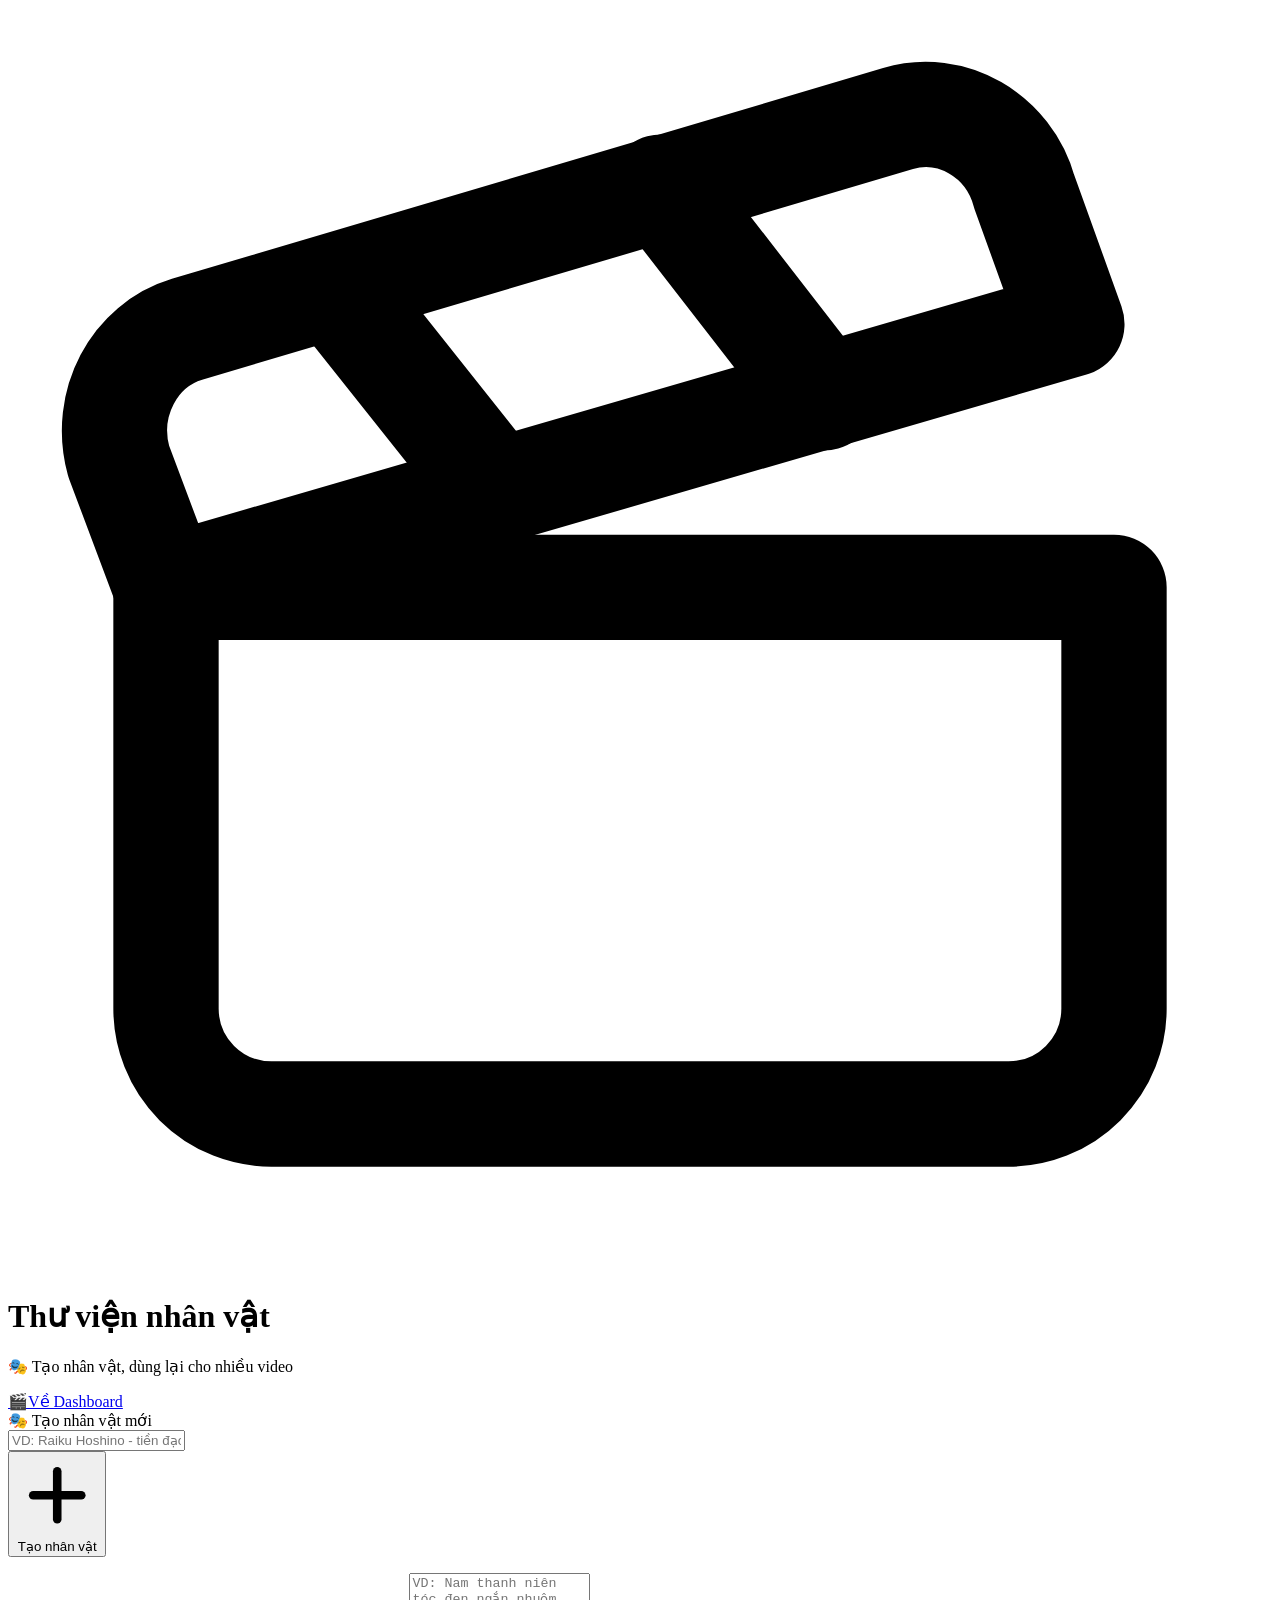
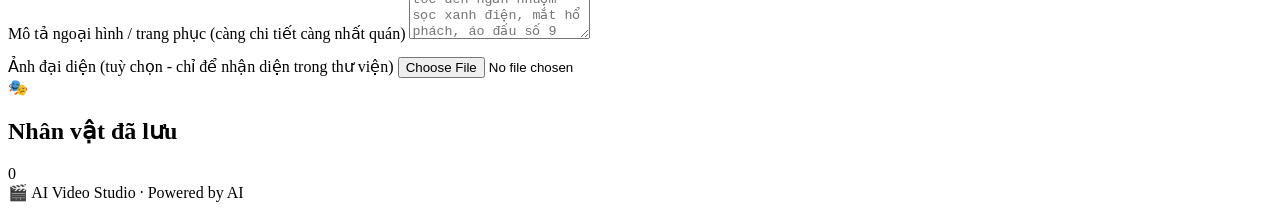
==== src/main/resources/static/characters.html @ ea149bbb "Add reusable character library with auto-detection in scripts and images Introduces a Character enti" ====
<!doctype html>
<html lang="vi">
<head>
  <meta charset="UTF-8" />
  <meta name="viewport" content="width=device-width, initial-scale=1" />
  <title>Thư viện nhân vật — AI Video Studio</title>
  <meta name="description" content="Tạo và lưu nhân vật dùng chung cho nhiều video, chọn khi tạo hoặc sản xuất lại để nhân vật xuất hiện nhất quán." />
  <link rel="preconnect" href="https://fonts.googleapis.com" />
  <link rel="preconnect" href="https://fonts.gstatic.com" crossorigin />
  <link href="https://fonts.googleapis.com/css2?family=Outfit:wght@300;400;500;600;700;800;900&family=Space+Grotesk:wght@400;500;600;700&display=swap" rel="stylesheet" />
  <link rel="stylesheet" href="/css/style.css" />
</head>
<body>
  <div class="film-grain" aria-hidden="true"></div>

  <div class="app">
    <!-- ===== HEADER ===== -->
    <header class="topbar">
      <div class="topbar__brand">
        <div class="topbar__logo-wrap">
          <div class="topbar__logo" aria-hidden="true">
            <svg viewBox="0 0 24 24" fill="none" stroke="currentColor" stroke-width="2" stroke-linecap="round" stroke-linejoin="round">
              <path d="M20.2 6 3 11l-.9-2.4c-.3-1.1.3-2.2 1.3-2.5l13.5-4c1-.3 2.1.3 2.4 1.4Z"></path>
              <path d="m6.2 5.3 3.1 3.9"></path>
              <path d="m12.4 3.4 3.1 4"></path>
              <path d="M3 11h18v8a2 2 0 0 1-2 2H5a2 2 0 0 1-2-2Z"></path>
            </svg>
          </div>
          <div class="topbar__logo-ring" aria-hidden="true"></div>
        </div>
        <div>
          <h1>Thư viện nhân vật</h1>
          <p class="topbar__subtitle">
            <span class="topbar__subtitle-icon" aria-hidden="true">🎭</span>
            Tạo nhân vật, dùng lại cho nhiều video
          </p>
        </div>
      </div>
      <div class="topbar__right">
        <a class="btn btn--secondary btn--3d" href="/index.html">
          <span aria-hidden="true">🎬</span><span>Về Dashboard</span>
        </a>
      </div>
    </header>

    <!-- ===== MAIN CONTENT ===== -->
    <main class="main">
      <section class="hero-section">
        <div class="hero-section__inner">
          <div class="hero-section__film-strip" aria-hidden="true">
            <div class="film-hole"></div>
            <div class="film-hole"></div>
            <div class="film-hole"></div>
            <div class="film-hole"></div>
            <div class="film-hole"></div>
          </div>
          <form id="createCharacterForm" class="create-form" novalidate>
            <div class="create-form__header">
              <span class="create-form__icon" aria-hidden="true">🎭</span>
              <label for="characterNameInput" class="create-form__label">Tạo nhân vật mới</label>
            </div>
            <div class="create-form__row">
              <div class="create-form__input-wrap">
                <input
                  type="text"
                  id="characterNameInput"
                  maxlength="200"
                  placeholder="VD: Raiku Hoshino - tiền đạo chủ lực"
                  autocomplete="off"
                  required
                />
                <div class="create-form__input-glow" aria-hidden="true"></div>
              </div>
              <button type="submit" class="btn btn--primary btn--3d" id="createCharacterBtn">
                <svg viewBox="0 0 24 24" fill="none" stroke="currentColor" stroke-width="2.5" stroke-linecap="round" stroke-linejoin="round" aria-hidden="true"><line x1="12" y1="5" x2="12" y2="19"></line><line x1="5" y1="12" x2="19" y2="12"></line></svg>
                <span>Tạo nhân vật</span>
              </button>
            </div>
            <div class="create-form__field create-form__field--wide" style="margin-top: 16px">
              <label for="characterDescriptionInput">Mô tả ngoại hình / trang phục (càng chi tiết càng nhất quán)</label>
              <textarea id="characterDescriptionInput" rows="4" placeholder="VD: Nam thanh niên tóc đen ngắn nhuộm sọc xanh điện, mắt hổ phách, áo đấu số 9 xanh navy phối trắng-cyan, quấn băng trắng ống chân trái, vòng tay hạt gỗ..."></textarea>
            </div>
            <div class="create-form__field create-form__field--wide" style="margin-top: 14px">
              <label for="characterImageInput">Ảnh đại diện (tuỳ chọn - chỉ để nhận diện trong thư viện)</label>
              <input type="file" id="characterImageInput" accept="image/png,image/jpeg,image/webp" />
            </div>
            <p class="create-form__error" id="createCharacterError" role="alert" hidden></p>
          </form>
          <div class="hero-section__film-strip hero-section__film-strip--right" aria-hidden="true">
            <div class="film-hole"></div>
            <div class="film-hole"></div>
            <div class="film-hole"></div>
            <div class="film-hole"></div>
            <div class="film-hole"></div>
          </div>
        </div>
      </section>

      <section class="panel panel--list" aria-labelledby="charactersHeading">
        <div class="panel__header">
          <div class="panel__header-left">
            <span class="panel__header-icon" aria-hidden="true">🎭</span>
            <h2 id="charactersHeading">Nhân vật đã lưu</h2>
          </div>
          <span class="panel__count" id="characterCount">0</span>
        </div>

        <div class="character-grid" id="characterGrid"></div>

        <div class="empty-state" id="emptyCharacterState" hidden>
          <div class="empty-state__icon" aria-hidden="true">🎭</div>
          <h3>Chưa có nhân vật nào</h3>
          <p>Tạo nhân vật đầu tiên ở form phía trên để dùng lại cho nhiều video.</p>
        </div>
      </section>
    </main>

    <footer class="app-footer">
      <span>🎬</span>
      <span>AI Video Studio</span>
      <span class="app-footer__divider">·</span>
      <span>Powered by AI</span>
    </footer>
  </div>

  <div class="toast-region" id="toastRegion" aria-live="polite"></div>

  <script src="/js/characters.js"></script>
</body>
</html>
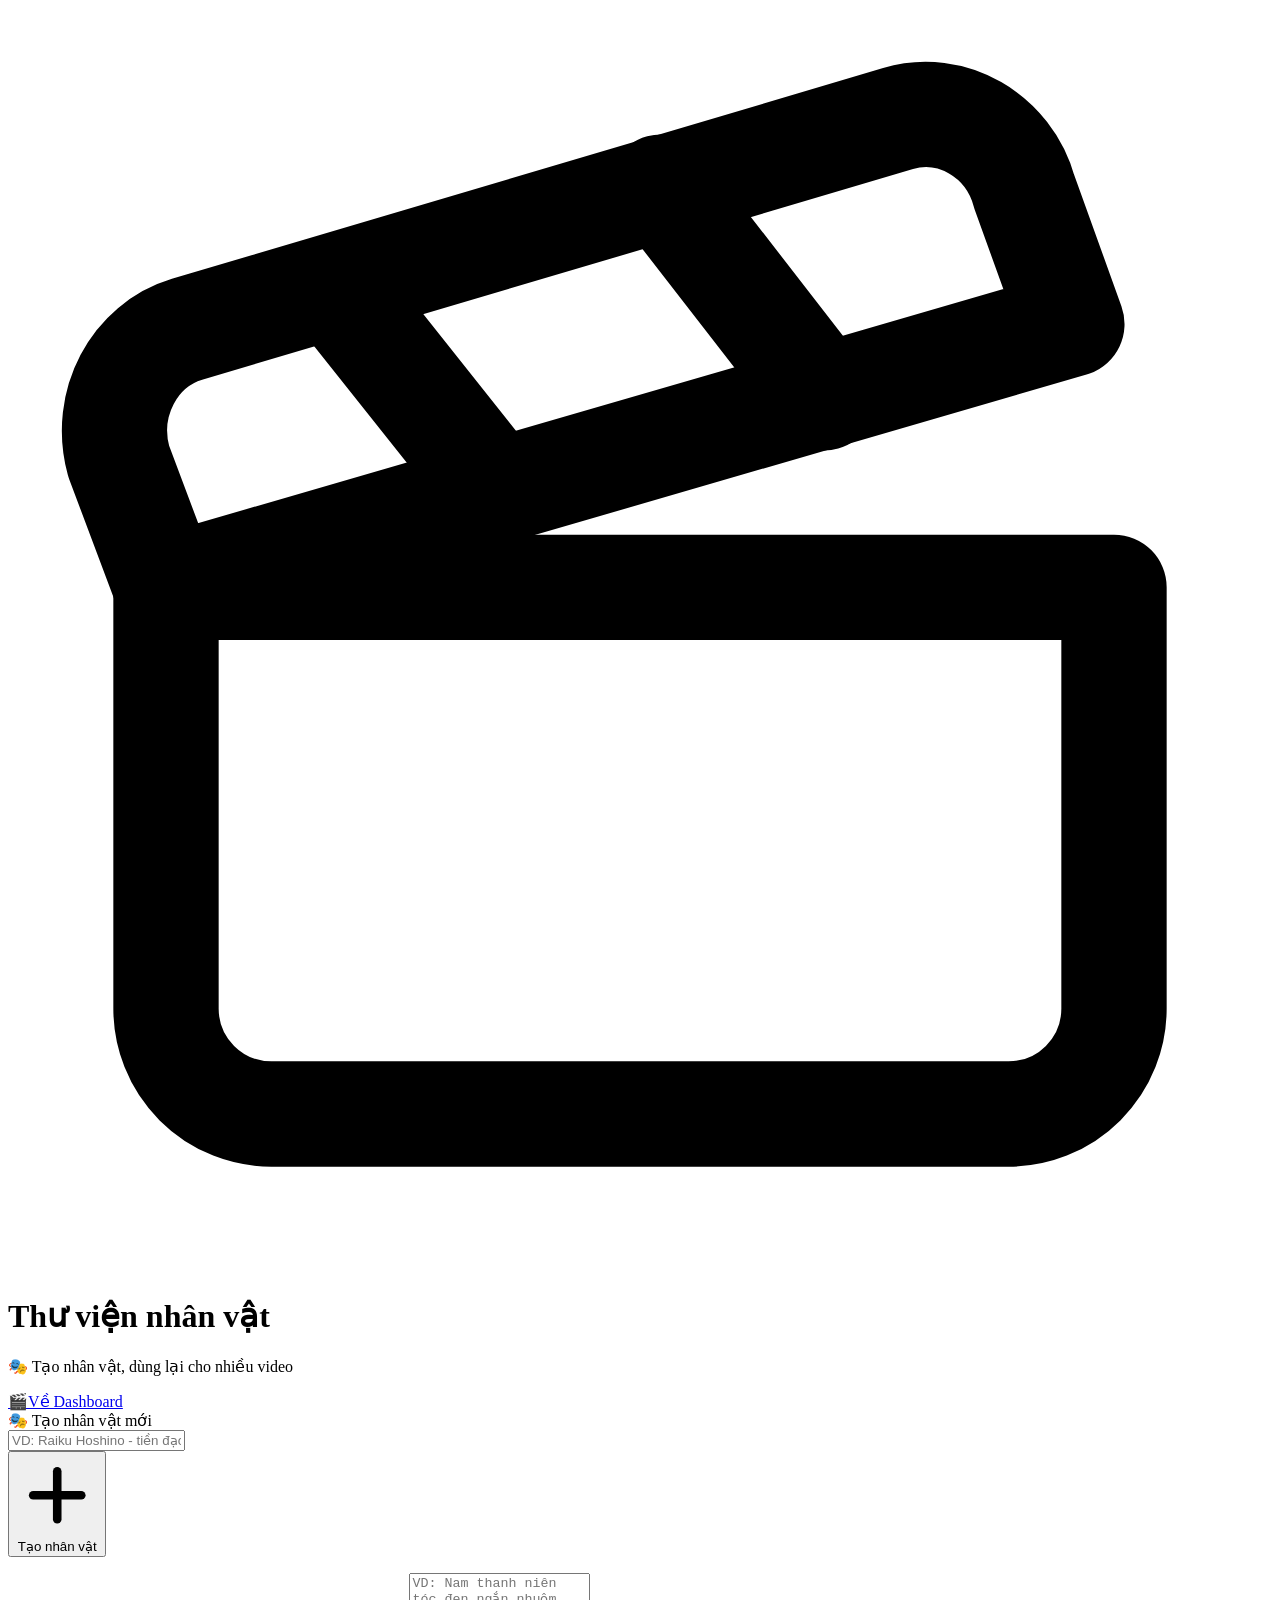
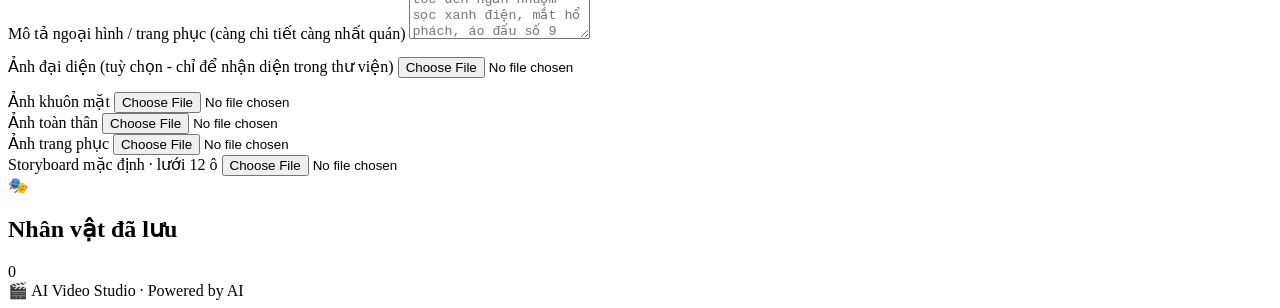
==== commit 65191627: "Fix collage output by phrasing the single-frame rule positively The prompt told the image model "nev" ====
--- a/src/main/resources/static/characters.html
+++ b/src/main/resources/static/characters.html
@@ -84,6 +84,24 @@
               <label for="characterImageInput">Ảnh đại diện (tuỳ chọn - chỉ để nhận diện trong thư viện)</label>
               <input type="file" id="characterImageInput" accept="image/png,image/jpeg,image/webp" />
             </div>
+            <div class="create-form__grid" style="margin-top: 14px">
+              <div class="create-form__field">
+                <label for="characterFaceImageInput">Ảnh khuôn mặt</label>
+                <input type="file" id="characterFaceImageInput" accept="image/png,image/jpeg,image/webp" />
+              </div>
+              <div class="create-form__field">
+                <label for="characterFullBodyImageInput">Ảnh toàn thân</label>
+                <input type="file" id="characterFullBodyImageInput" accept="image/png,image/jpeg,image/webp" />
+              </div>
+              <div class="create-form__field">
+                <label for="characterOutfitImageInput">Ảnh trang phục</label>
+                <input type="file" id="characterOutfitImageInput" accept="image/png,image/jpeg,image/webp" />
+              </div>
+              <div class="create-form__field">
+                <label for="characterStoryboardImageInput">Storyboard mặc định · lưới 12 ô</label>
+                <input type="file" id="characterStoryboardImageInput" accept="image/png,image/jpeg,image/webp" />
+              </div>
+            </div>
             <p class="create-form__error" id="createCharacterError" role="alert" hidden></p>
           </form>
           <div class="hero-section__film-strip hero-section__film-strip--right" aria-hidden="true">
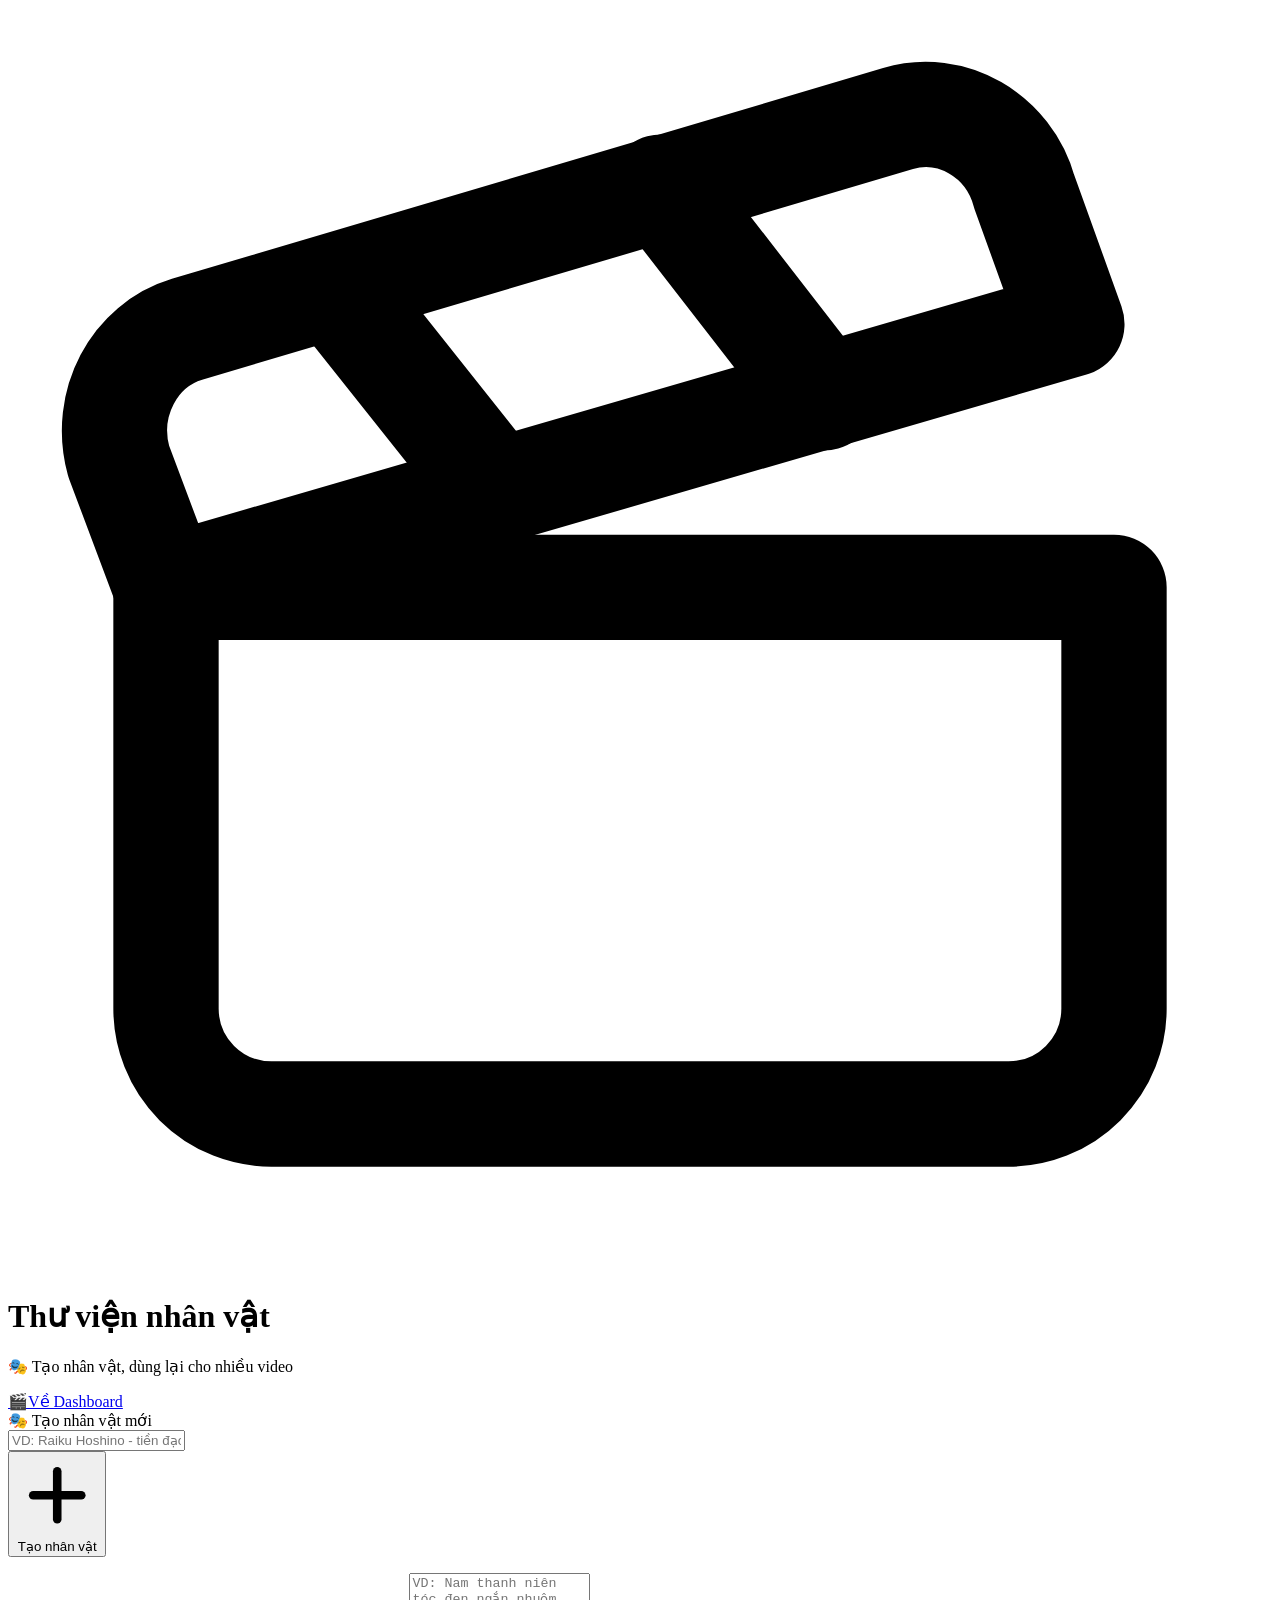
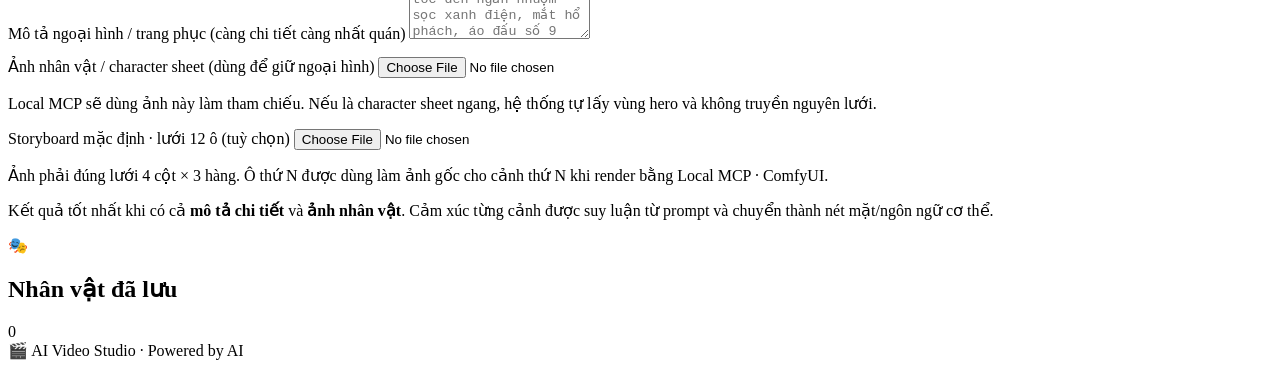
==== commit b40d0c7e: "Fix character duplication and missing supporting cast in generated keyframes Three related generatio" ====
--- a/src/main/resources/static/characters.html
+++ b/src/main/resources/static/characters.html
@@ -81,27 +81,16 @@
               <textarea id="characterDescriptionInput" rows="4" placeholder="VD: Nam thanh niên tóc đen ngắn nhuộm sọc xanh điện, mắt hổ phách, áo đấu số 9 xanh navy phối trắng-cyan, quấn băng trắng ống chân trái, vòng tay hạt gỗ..."></textarea>
             </div>
             <div class="create-form__field create-form__field--wide" style="margin-top: 14px">
-              <label for="characterImageInput">Ảnh đại diện (tuỳ chọn - chỉ để nhận diện trong thư viện)</label>
+              <label for="characterImageInput">Ảnh nhân vật / character sheet (dùng để giữ ngoại hình)</label>
               <input type="file" id="characterImageInput" accept="image/png,image/jpeg,image/webp" />
+              <p class="create-form__note">Local MCP sẽ dùng ảnh này làm tham chiếu. Nếu là character sheet ngang, hệ thống tự lấy vùng hero và không truyền nguyên lưới.</p>
             </div>
-            <div class="create-form__grid" style="margin-top: 14px">
-              <div class="create-form__field">
-                <label for="characterFaceImageInput">Ảnh khuôn mặt</label>
-                <input type="file" id="characterFaceImageInput" accept="image/png,image/jpeg,image/webp" />
-              </div>
-              <div class="create-form__field">
-                <label for="characterFullBodyImageInput">Ảnh toàn thân</label>
-                <input type="file" id="characterFullBodyImageInput" accept="image/png,image/jpeg,image/webp" />
-              </div>
-              <div class="create-form__field">
-                <label for="characterOutfitImageInput">Ảnh trang phục</label>
-                <input type="file" id="characterOutfitImageInput" accept="image/png,image/jpeg,image/webp" />
-              </div>
-              <div class="create-form__field">
-                <label for="characterStoryboardImageInput">Storyboard mặc định · lưới 12 ô</label>
-                <input type="file" id="characterStoryboardImageInput" accept="image/png,image/jpeg,image/webp" />
-              </div>
+            <div class="create-form__field create-form__field--wide" style="margin-top: 14px">
+              <label for="characterStoryboardImageInput">Storyboard mặc định · lưới 12 ô (tuỳ chọn)</label>
+              <input type="file" id="characterStoryboardImageInput" accept="image/png,image/jpeg,image/webp" />
+              <p class="create-form__note">Ảnh phải đúng lưới 4 cột × 3 hàng. Ô thứ N được dùng làm ảnh gốc cho cảnh thứ N khi render bằng Local MCP · ComfyUI.</p>
             </div>
+            <p class="create-form__note create-form__field--wide" style="margin-top: 10px">Kết quả tốt nhất khi có cả <strong>mô tả chi tiết</strong> và <strong>ảnh nhân vật</strong>. Cảm xúc từng cảnh được suy luận từ prompt và chuyển thành nét mặt/ngôn ngữ cơ thể.</p>
             <p class="create-form__error" id="createCharacterError" role="alert" hidden></p>
           </form>
           <div class="hero-section__film-strip hero-section__film-strip--right" aria-hidden="true">
